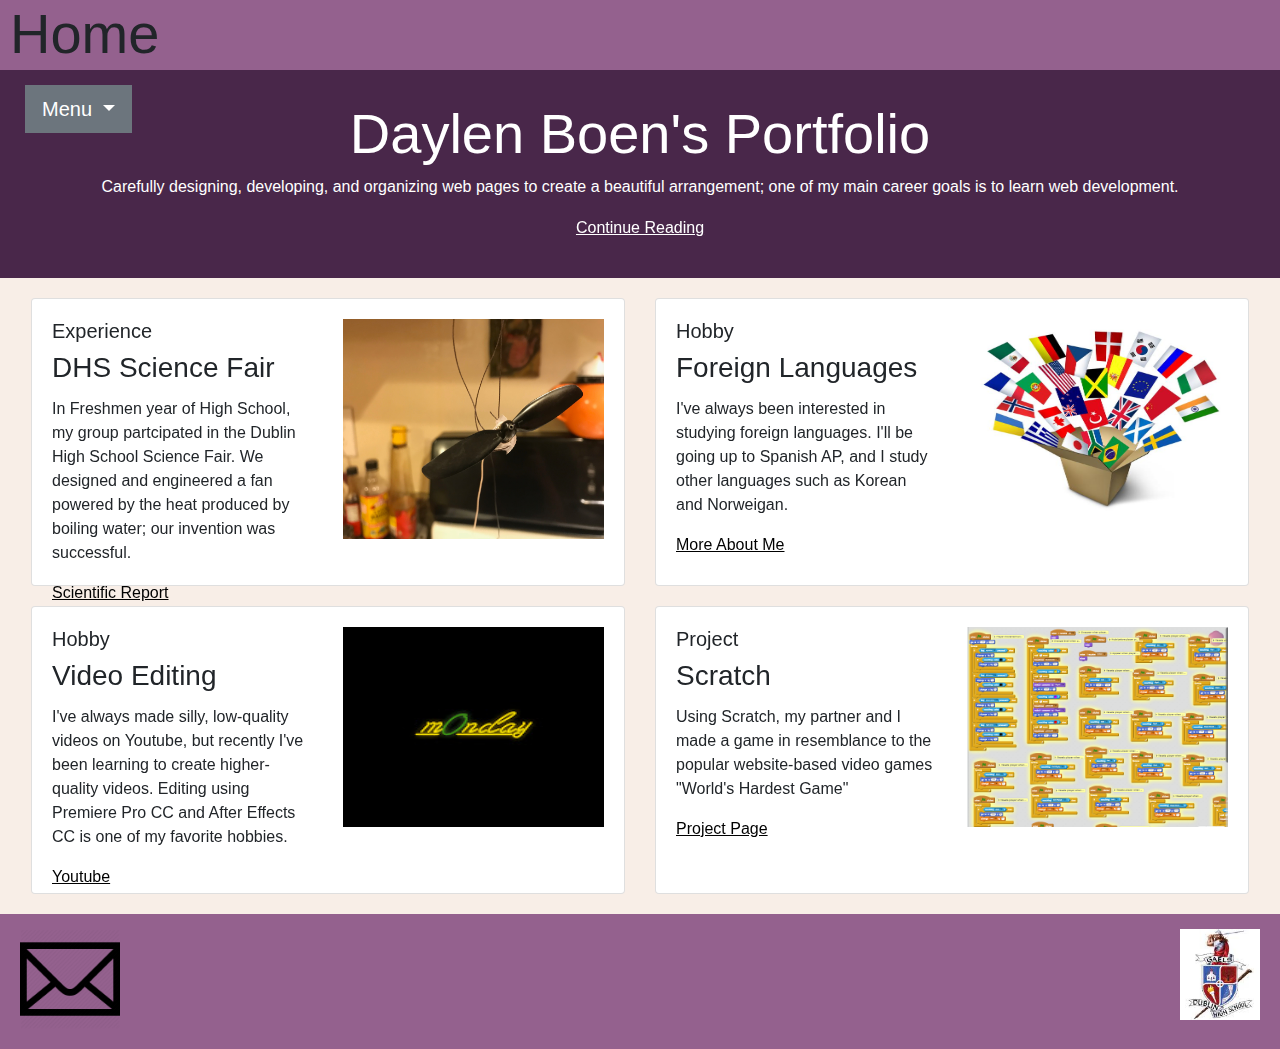
==== index.html @ 7f2dc2a7 "many small changes" ====
<!DOCTYPE html>
<html>
    <head>
        <link rel="stylesheet" type="text/css" href="bootstrap-4.1.2-dist/css/bootstrap.css"/>
        <link rel="stylesheet" href="https://cdnjs.cloudflare.com/ajax/libs/animate.css/3.7.0/animate.css" />
    </head>
        <header>
            <div class="jumbotron2">
                <div class="row">
                    <div class="col-sm-7 col-md-9  marginheadtitle">
                        <div>
                            <h2 class="display-4">Home</h2>
                        </div>
                    </div>
                        <ul class="dropdown margintop float-right">
                            <button class="btn btn-secondary btn-lg dropdown-toggle rounded-0" type="button" id="dropdownMenuButton" data-toggle="dropdown" aria-haspopup="true" aria-expanded="true">
                            Menu
                            </button>
                            <ul class="dropdown-menu" id="MenuMargin">
                                <li><a class="lead" id="blacklink" href="index.html"><strong>Home</strong></a></li>
                                <li><a class="lead" id="blacklink" href="Last_AboutMe.html">About Me</a></li>
                                <li><a class="lead" id="blacklink" href="DaylenBoenResume.html">Resume</a></li>
                                <li><a class="lead" id="blacklink" href="Projects.html">Projects</a></li>
                                <li><a class="lead" id="blacklink" href="Contact.html">Contact Me</a></li>
                            </ul>
                        </ul>
                    </div>
                </div>
            <div class="marginbottom jumbotron3 white">
                <div class="text-center">
                    <h1 class="display-4 animated slideInLeft">Daylen Boen's Portfolio</h1>
                    <p class="animated slideInRight">Carefully designing, developing, and organizing web pages to create a beautiful arrangement; one of my main career goals is to learn web development.</p>
                    <p class="animated slideInUp"><a href="Last_AboutMe.html"><u class="hvr-grow">Continue Reading</u></a></p>
                </div>
            </div>
        </header>
        <body>
            <div class="container marginbottom">
                <div class="row marginbottom">
                    <div class="col-sm-6">
                        <div class="card hvr-float" style="height:18rem;">
                            <div class="row card-body">
                                <div class="col-sm-6">
                                    <h5>Experience</h5>
                                    <h3 class="card-title">DHS Science Fair</h3>
                                    <p class="card-text">In Freshmen year of High School, my group partcipated in the Dublin High School Science Fair. We designed
                                                        and engineered a fan powered by the heat produced by boiling water; our invention was successful.</p>
                                    <a id="blacklink" target="_blank" href="https://docs.google.com/document/d/1iXZzE7ovn59Fgfrk7osWENGqxD0FnsnOneYVj2WPQT0/edit?usp=sharing"><u>Scientific Report</u></a>
                                </div>
                            <img class="col-sm-6" src="Images/fan.JPG" alt="sciencefair" height=220px>
                        </div>
                    </div>
                </div>
                    <div class="col-sm-6">
                        <div class="card hvr-float" style="height:18rem;">
                            <div class="row card-body">
                                <div class="col-sm-6">
                                    <h5>Hobby</h5>
                                    <h3 class="card-title">Foreign Languages</h3>
                                    <p class="card-text">I've always been interested in studying foreign languages. I'll be going up to Spanish AP, and I study
                                                        other languages such as Korean and Norweigan.</p>
                                    <a id="blacklink" href="Last_AboutMe.html"><u>More About Me</u></a>
                                </div>
                            <img class="col-sm-6" src="Images/language.jpg" alt="languages" width=100px height=200px/>
                        </div>
                    </div>
                </div>
            </div>
                <div class="row">
                    <div class="col-sm-6">
                        <div class="card hvr-float" style="height:18rem;">
                            <div class="row card-body">
                                <div class="col-sm-6">
                                    <h5>Hobby</h5>
                                    <h3 class="card-title">Video Editing</h3>
                                    <p class="card-text">I've always made silly, low-quality videos on Youtube, but recently I've been learning to create higher-quality
                                                        videos. Editing using Premiere Pro CC and After Effects CC is one of my favorite hobbies.</p>
                                    <a id="blacklink" href="https://www.youtube.com/channel/UCOqDDOe4n0cVdzUBG2gJ9Mg" target="_blank"><u>Youtube</u></a>
                                </div>
                            <img class="col-sm-6" src="Images/monday.jpg" alt="sans" width=100px height=200px/>
                        </div>
                    </div>
                </div>
                    <div class="col-sm-6">
                        <div class="card hvr-float" style="height:18rem;">
                            <div class="row card-body">
                                <div class="col-sm-6">
                                    <h5>Project</h5>
                                    <h3 class="card-title">Scratch</h3>
                                    <p class="card-text">Using Scratch, my partner and I made a game in resemblance to the popular website-based video games
                                                        "World's Hardest Game"</p>
                                    <a id="blacklink" href="Projects.html" target="_blank"><u>Project Page</u></a>
                                </div>
                            <img class="col-sm-6" src="Images/ScratchCode.PNG" alt="Scratch" height=200px>
                        </div>
                    </div>
                </div>
            </div>
        </div>
    </body>
        <footer class="jumbotronfooter">
            <div>
                <a href="https://www.dublin.k12.ca.us/" target="_blank"><img class="float-right hvr-grow" src="Images/gael.jpg" width="80px"/></a>
                <a href="Contact.html"><img class="hvr-grow" src="Images/mail-480.png" width="100px"/></a>
            </div>
        </footer>
</html>
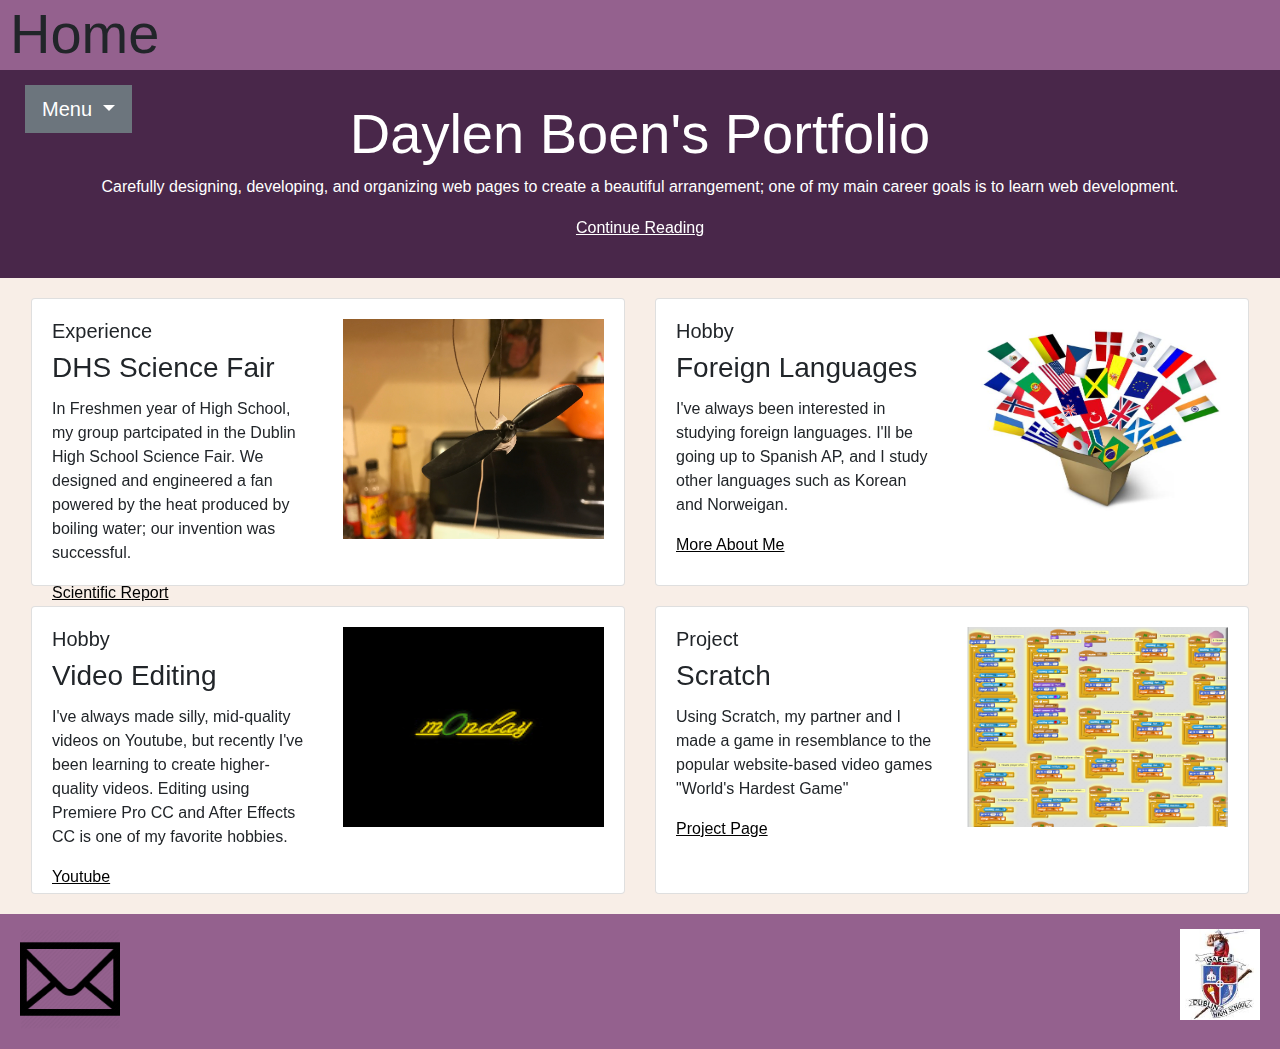
==== commit b59833f0: "small changes to details" ====
--- a/index.html
+++ b/index.html
@@ -73,7 +73,7 @@
                                 <div class="col-sm-6">
                                     <h5>Hobby</h5>
                                     <h3 class="card-title">Video Editing</h3>
-                                    <p class="card-text">I've always made silly, low-quality videos on Youtube, but recently I've been learning to create higher-quality
+                                    <p class="card-text">I've always made silly, mid-quality videos on Youtube, but recently I've been learning to create higher-quality
                                                         videos. Editing using Premiere Pro CC and After Effects CC is one of my favorite hobbies.</p>
                                     <a id="blacklink" href="https://www.youtube.com/channel/UCOqDDOe4n0cVdzUBG2gJ9Mg" target="_blank"><u>Youtube</u></a>
                                 </div>
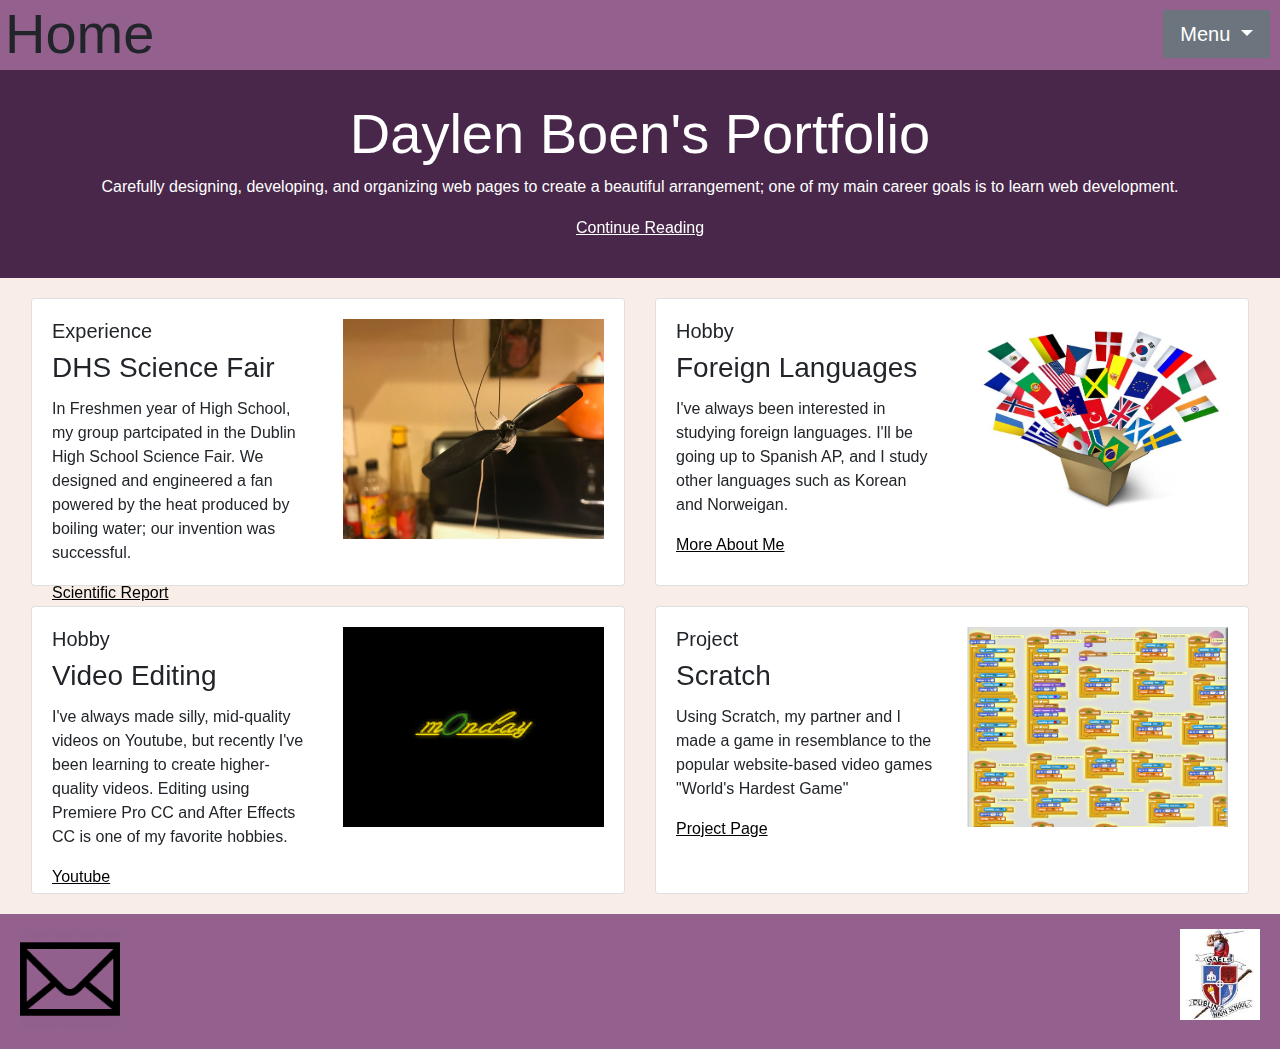
==== commit 08eaa296: "Finally able to fix menu bar to stick to right of screen" ====
--- a/index.html
+++ b/index.html
@@ -7,12 +7,12 @@
         <header>
             <div class="jumbotron2">
                 <div class="row">
-                    <div class="col-sm-7 col-md-9  marginheadtitle">
+                    <div class="marginheadtitle">
                         <div>
-                            <h2 class="display-4">Home</h2>
+                            <h2 class="display-4" style="margin-left:10px;">Home</h2>
                         </div>
                     </div>
-                        <ul class="dropdown margintop float-right">
+                        <ul class="dropdown margintop float-right" style="position:absolute; top:0; right:0; margin-right:10px;">
                             <button class="btn btn-secondary btn-lg dropdown-toggle rounded-0" type="button" id="dropdownMenuButton" data-toggle="dropdown" aria-haspopup="true" aria-expanded="true">
                             Menu
                             </button>
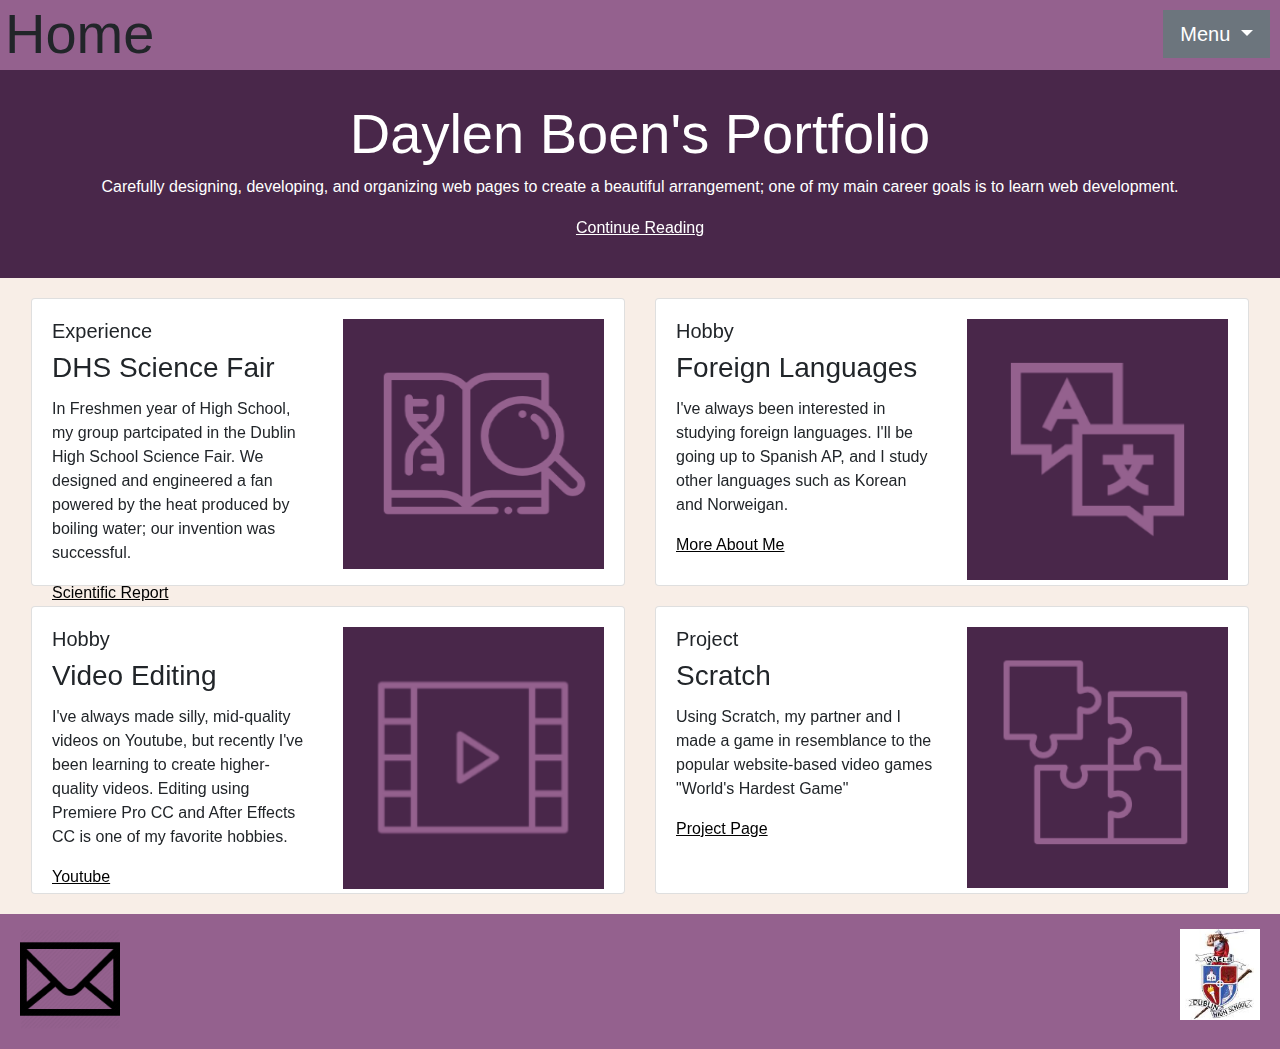
==== commit f00e024d: "New icons for index.html" ====
--- a/index.html
+++ b/index.html
@@ -47,7 +47,7 @@
                                                         and engineered a fan powered by the heat produced by boiling water; our invention was successful.</p>
                                     <a id="blacklink" target="_blank" href="https://docs.google.com/document/d/1iXZzE7ovn59Fgfrk7osWENGqxD0FnsnOneYVj2WPQT0/edit?usp=sharing"><u>Scientific Report</u></a>
                                 </div>
-                            <img class="col-sm-6" src="Images/fan.JPG" alt="sciencefair" height=220px>
+                            <img class="col-sm-6" src="Images/science.png" alt="sciencefair" height="250" >
                         </div>
                     </div>
                 </div>
@@ -61,7 +61,7 @@
                                                         other languages such as Korean and Norweigan.</p>
                                     <a id="blacklink" href="Last_AboutMe.html"><u>More About Me</u></a>
                                 </div>
-                            <img class="col-sm-6" src="Images/language.jpg" alt="languages" width=100px height=200px/>
+                            <img class="col-sm-6" src="Images/languages.png" alt="languages">
                         </div>
                     </div>
                 </div>
@@ -77,7 +77,7 @@
                                                         videos. Editing using Premiere Pro CC and After Effects CC is one of my favorite hobbies.</p>
                                     <a id="blacklink" href="https://www.youtube.com/channel/UCOqDDOe4n0cVdzUBG2gJ9Mg" target="_blank"><u>Youtube</u></a>
                                 </div>
-                            <img class="col-sm-6" src="Images/monday.jpg" alt="sans" width=100px height=200px/>
+                            <img class="col-sm-6" src="Images/videos.png" alt="videoplayerimage" >
                         </div>
                     </div>
                 </div>
@@ -91,7 +91,7 @@
                                                         "World's Hardest Game"</p>
                                     <a id="blacklink" href="Projects.html" target="_blank"><u>Project Page</u></a>
                                 </div>
-                            <img class="col-sm-6" src="Images/ScratchCode.PNG" alt="Scratch" height=200px>
+                            <img class="col-sm-6" src="Images/blocks.png" alt="Scratch">
                         </div>
                     </div>
                 </div>
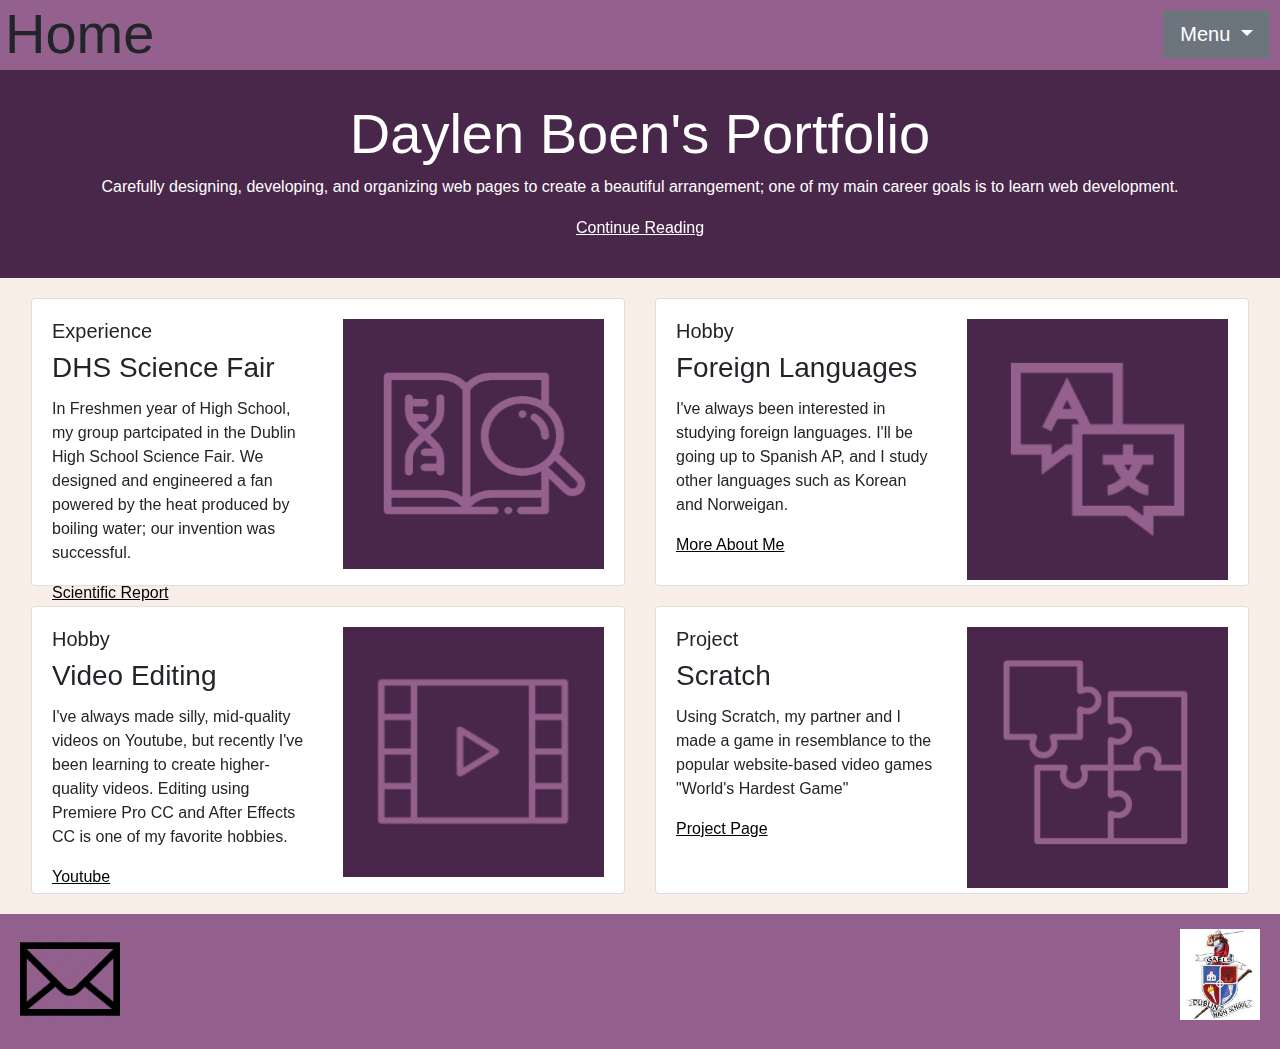
==== commit 44310bb2: "changed AboutMe footer, adjusted sizing of index.html icons, etc." ====
--- a/index.html
+++ b/index.html
@@ -77,7 +77,7 @@
                                                         videos. Editing using Premiere Pro CC and After Effects CC is one of my favorite hobbies.</p>
                                     <a id="blacklink" href="https://www.youtube.com/channel/UCOqDDOe4n0cVdzUBG2gJ9Mg" target="_blank"><u>Youtube</u></a>
                                 </div>
-                            <img class="col-sm-6" src="Images/videos.png" alt="videoplayerimage" >
+                            <img class="col-sm-6" src="Images/videos.png" alt="videoplayerimage" height="250px" >
                         </div>
                     </div>
                 </div>
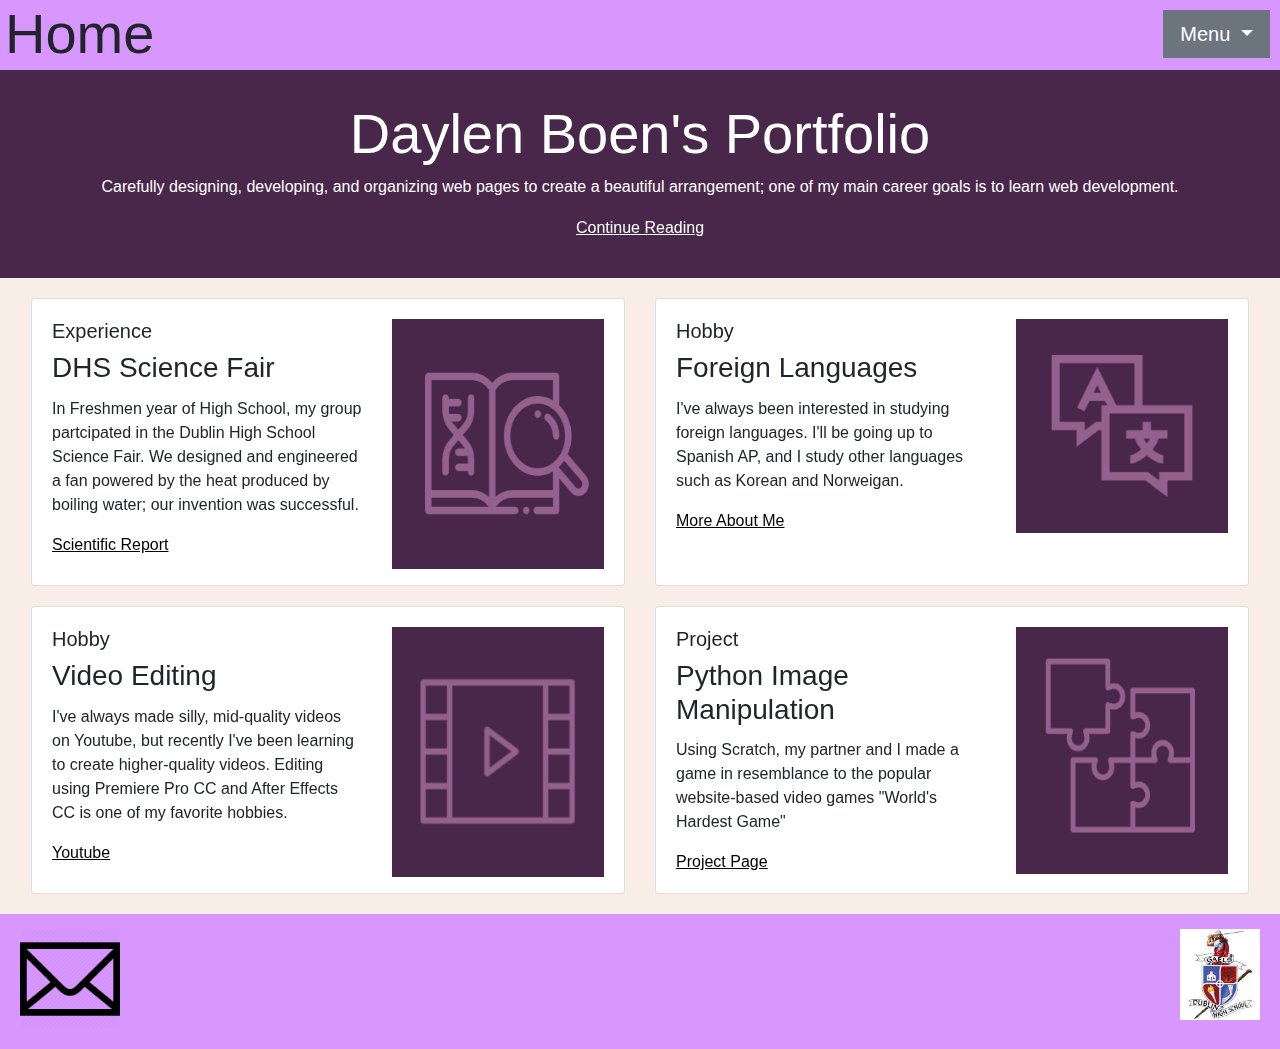
==== commit a170ad9f: "latest version of portfolio" ====
--- a/index.html
+++ b/index.html
@@ -3,6 +3,7 @@
     <head>
         <link rel="stylesheet" type="text/css" href="bootstrap-4.1.2-dist/css/bootstrap.css"/>
         <link rel="stylesheet" href="https://cdnjs.cloudflare.com/ajax/libs/animate.css/3.7.0/animate.css" />
+        <style href="website.js"></style>
     </head>
         <header>
             <div class="jumbotron2">
@@ -40,28 +41,28 @@
                     <div class="col-sm-6">
                         <div class="card hvr-float" style="height:18rem;">
                             <div class="row card-body">
-                                <div class="col-sm-6">
+                                <div class="col-sm-7">
                                     <h5>Experience</h5>
                                     <h3 class="card-title">DHS Science Fair</h3>
                                     <p class="card-text">In Freshmen year of High School, my group partcipated in the Dublin High School Science Fair. We designed
                                                         and engineered a fan powered by the heat produced by boiling water; our invention was successful.</p>
                                     <a id="blacklink" target="_blank" href="https://docs.google.com/document/d/1iXZzE7ovn59Fgfrk7osWENGqxD0FnsnOneYVj2WPQT0/edit?usp=sharing"><u>Scientific Report</u></a>
                                 </div>
-                            <img class="col-sm-6" src="Images/science.png" alt="sciencefair" height="250" >
+                            <img class="col-sm-5" src="Images/science.png" alt="sciencefair" height="250" >
                         </div>
                     </div>
                 </div>
                     <div class="col-sm-6">
                         <div class="card hvr-float" style="height:18rem;">
                             <div class="row card-body">
-                                <div class="col-sm-6">
+                                <div class="col-sm-7">
                                     <h5>Hobby</h5>
                                     <h3 class="card-title">Foreign Languages</h3>
                                     <p class="card-text">I've always been interested in studying foreign languages. I'll be going up to Spanish AP, and I study
                                                         other languages such as Korean and Norweigan.</p>
                                     <a id="blacklink" href="Last_AboutMe.html"><u>More About Me</u></a>
                                 </div>
-                            <img class="col-sm-6" src="Images/languages.png" alt="languages">
+                            <img class="col-sm-5" src="Images/languages.png" alt="languages">
                         </div>
                     </div>
                 </div>
@@ -70,28 +71,28 @@
                     <div class="col-sm-6">
                         <div class="card hvr-float" style="height:18rem;">
                             <div class="row card-body">
-                                <div class="col-sm-6">
+                                <div class="col-sm-7">
                                     <h5>Hobby</h5>
                                     <h3 class="card-title">Video Editing</h3>
                                     <p class="card-text">I've always made silly, mid-quality videos on Youtube, but recently I've been learning to create higher-quality
                                                         videos. Editing using Premiere Pro CC and After Effects CC is one of my favorite hobbies.</p>
                                     <a id="blacklink" href="https://www.youtube.com/channel/UCOqDDOe4n0cVdzUBG2gJ9Mg" target="_blank"><u>Youtube</u></a>
                                 </div>
-                            <img class="col-sm-6" src="Images/videos.png" alt="videoplayerimage" height="250px" >
+                            <img class="col-sm-5" src="Images/videos.png" alt="videoplayerimage" height="250" >
                         </div>
                     </div>
                 </div>
                     <div class="col-sm-6">
                         <div class="card hvr-float" style="height:18rem;">
                             <div class="row card-body">
-                                <div class="col-sm-6">
+                                <div class="col-sm-7">
                                     <h5>Project</h5>
-                                    <h3 class="card-title">Scratch</h3>
+                                    <h3 class="card-title">Python Image Manipulation</h3>
                                     <p class="card-text">Using Scratch, my partner and I made a game in resemblance to the popular website-based video games
                                                         "World's Hardest Game"</p>
                                     <a id="blacklink" href="Projects.html" target="_blank"><u>Project Page</u></a>
                                 </div>
-                            <img class="col-sm-6" src="Images/blocks.png" alt="Scratch">
+                            <img class="col-sm-5" src="Images/blocks.png" alt="Scratch">
                         </div>
                     </div>
                 </div>
@@ -99,9 +100,11 @@
         </div>
     </body>
         <footer class="jumbotronfooter">
-            <div>
-                <a href="https://www.dublin.k12.ca.us/" target="_blank"><img class="float-right hvr-grow" src="Images/gael.jpg" width="80px"/></a>
+            <div class="scroll-animations">
+                <div class="animated">
+                <a href="https://www.dublin.k12.ca.us/Domain/132" target="_blank"><img class="float-right hvr-grow" src="Images/gael.jpg" width="80px"/></a>
                 <a href="Contact.html"><img class="hvr-grow" src="Images/mail-480.png" width="100px"/></a>
+            </div>
             </div>
         </footer>
 </html>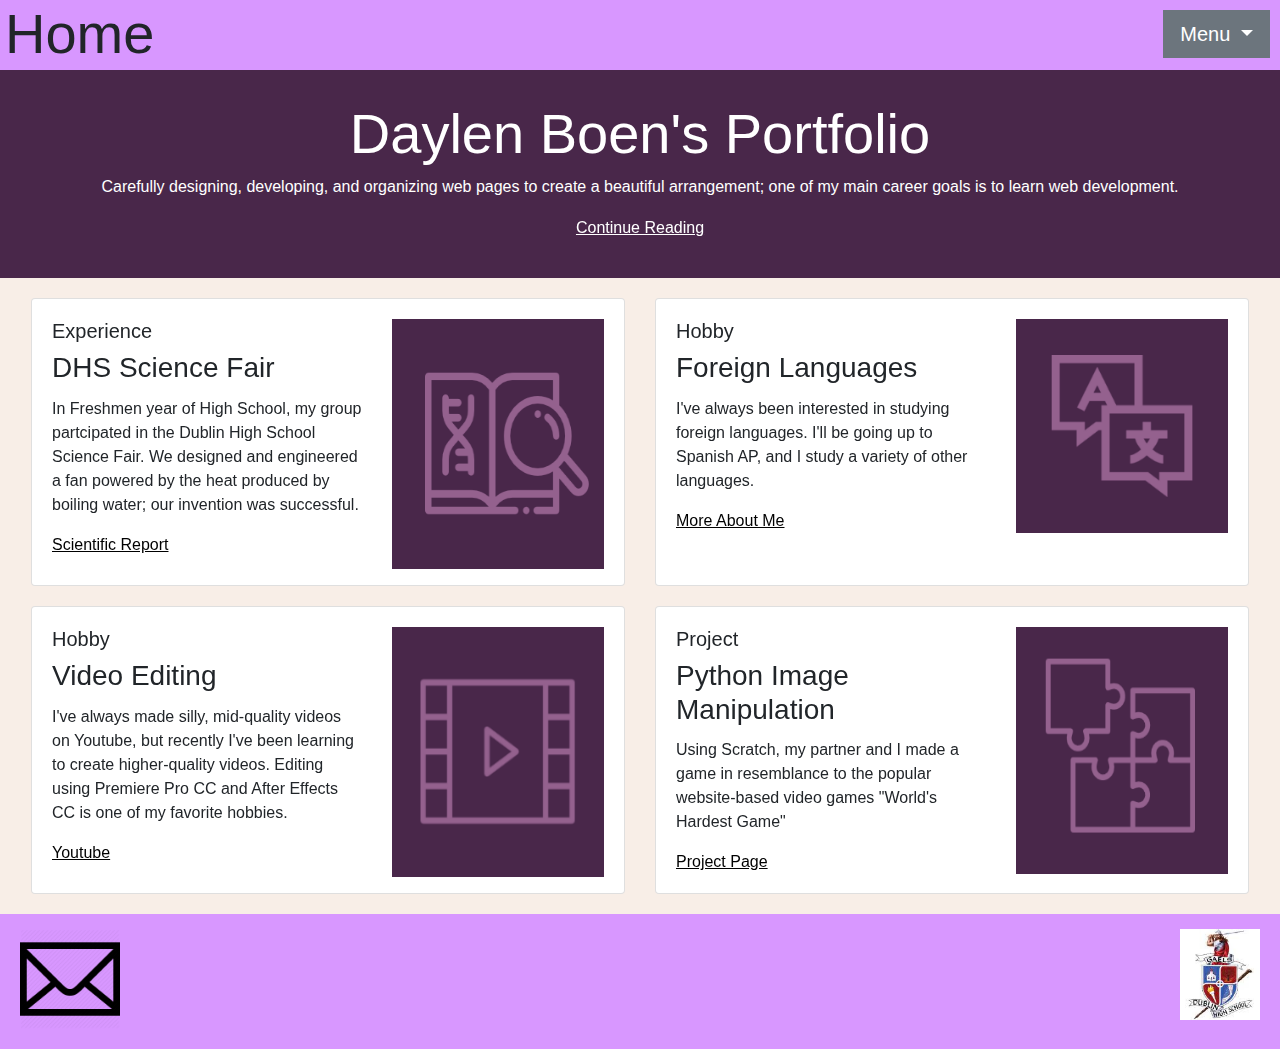
==== commit 58df45e6: "Content changes further" ====
--- a/index.html
+++ b/index.html
@@ -59,7 +59,7 @@
                                     <h5>Hobby</h5>
                                     <h3 class="card-title">Foreign Languages</h3>
                                     <p class="card-text">I've always been interested in studying foreign languages. I'll be going up to Spanish AP, and I study
-                                                        other languages such as Korean and Norweigan.</p>
+                                                        a variety of other languages.</p>
                                     <a id="blacklink" href="Last_AboutMe.html"><u>More About Me</u></a>
                                 </div>
                             <img class="col-sm-5" src="Images/languages.png" alt="languages">
